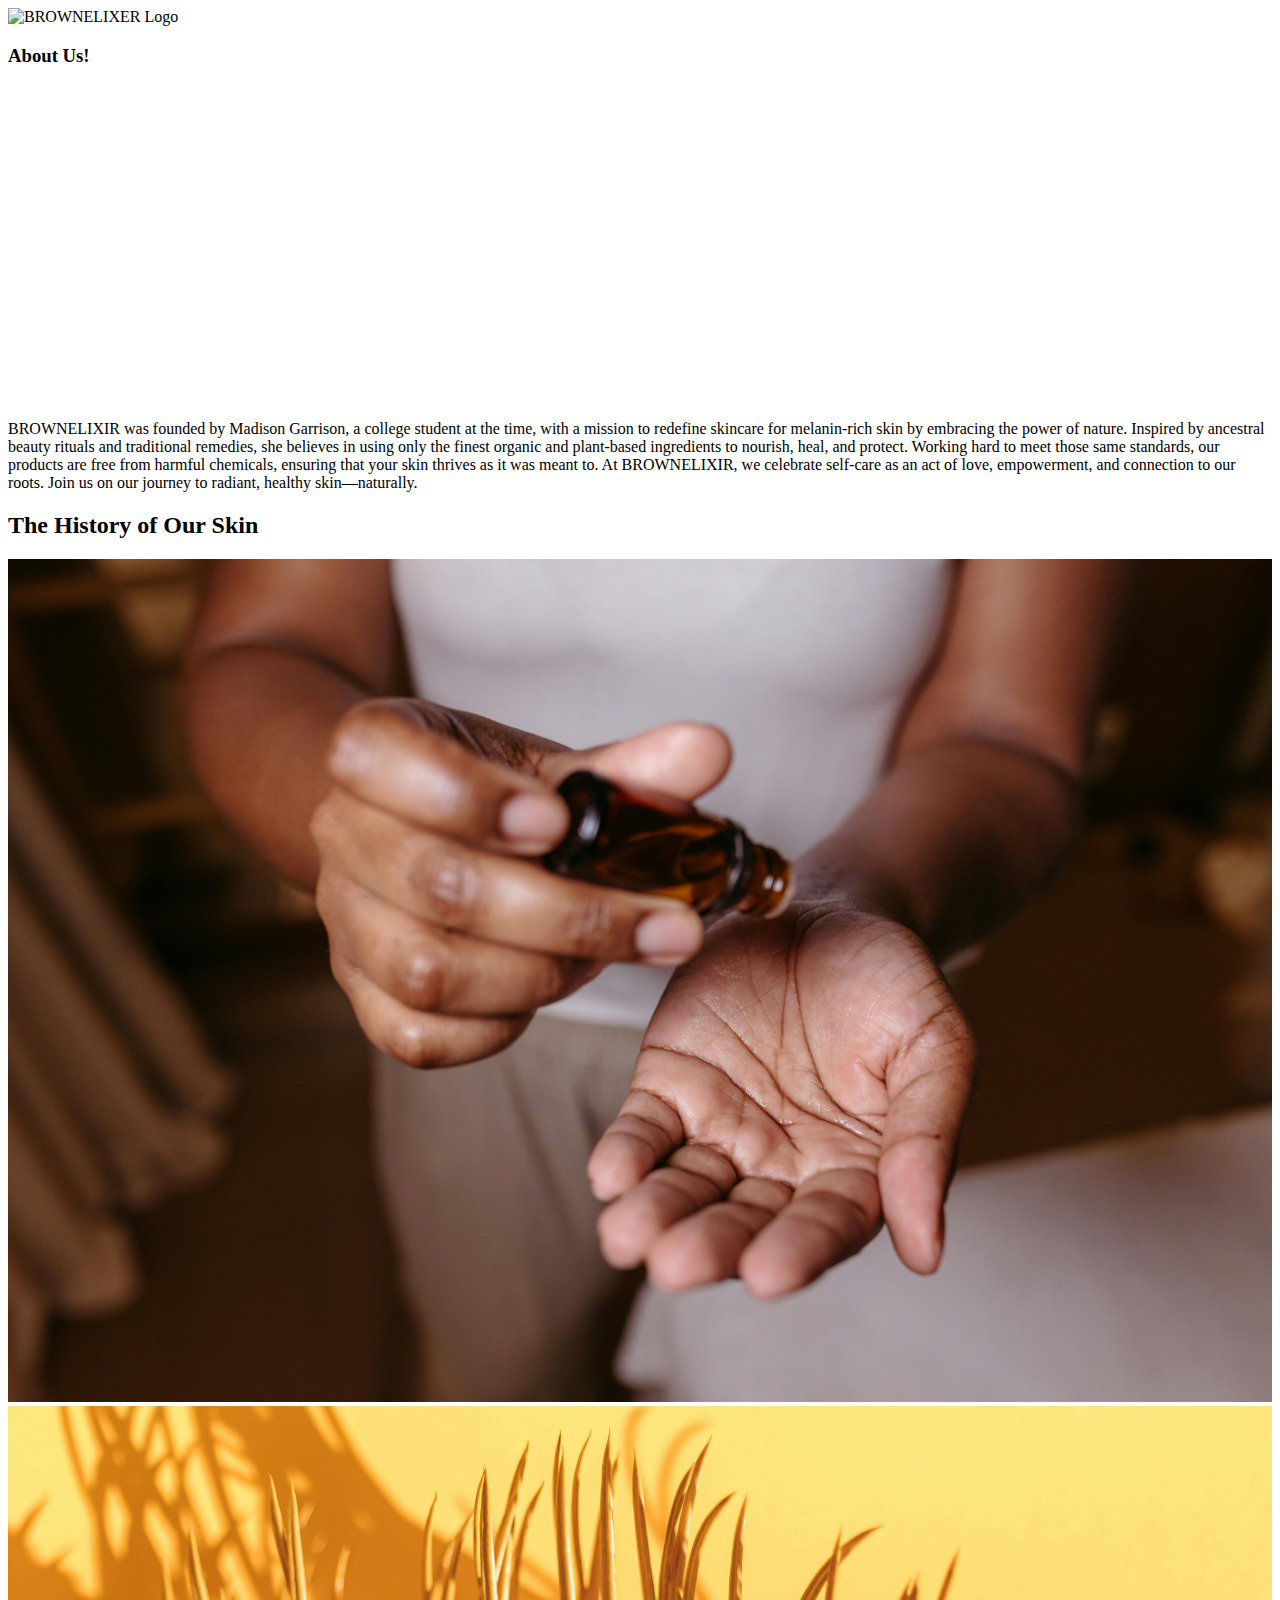
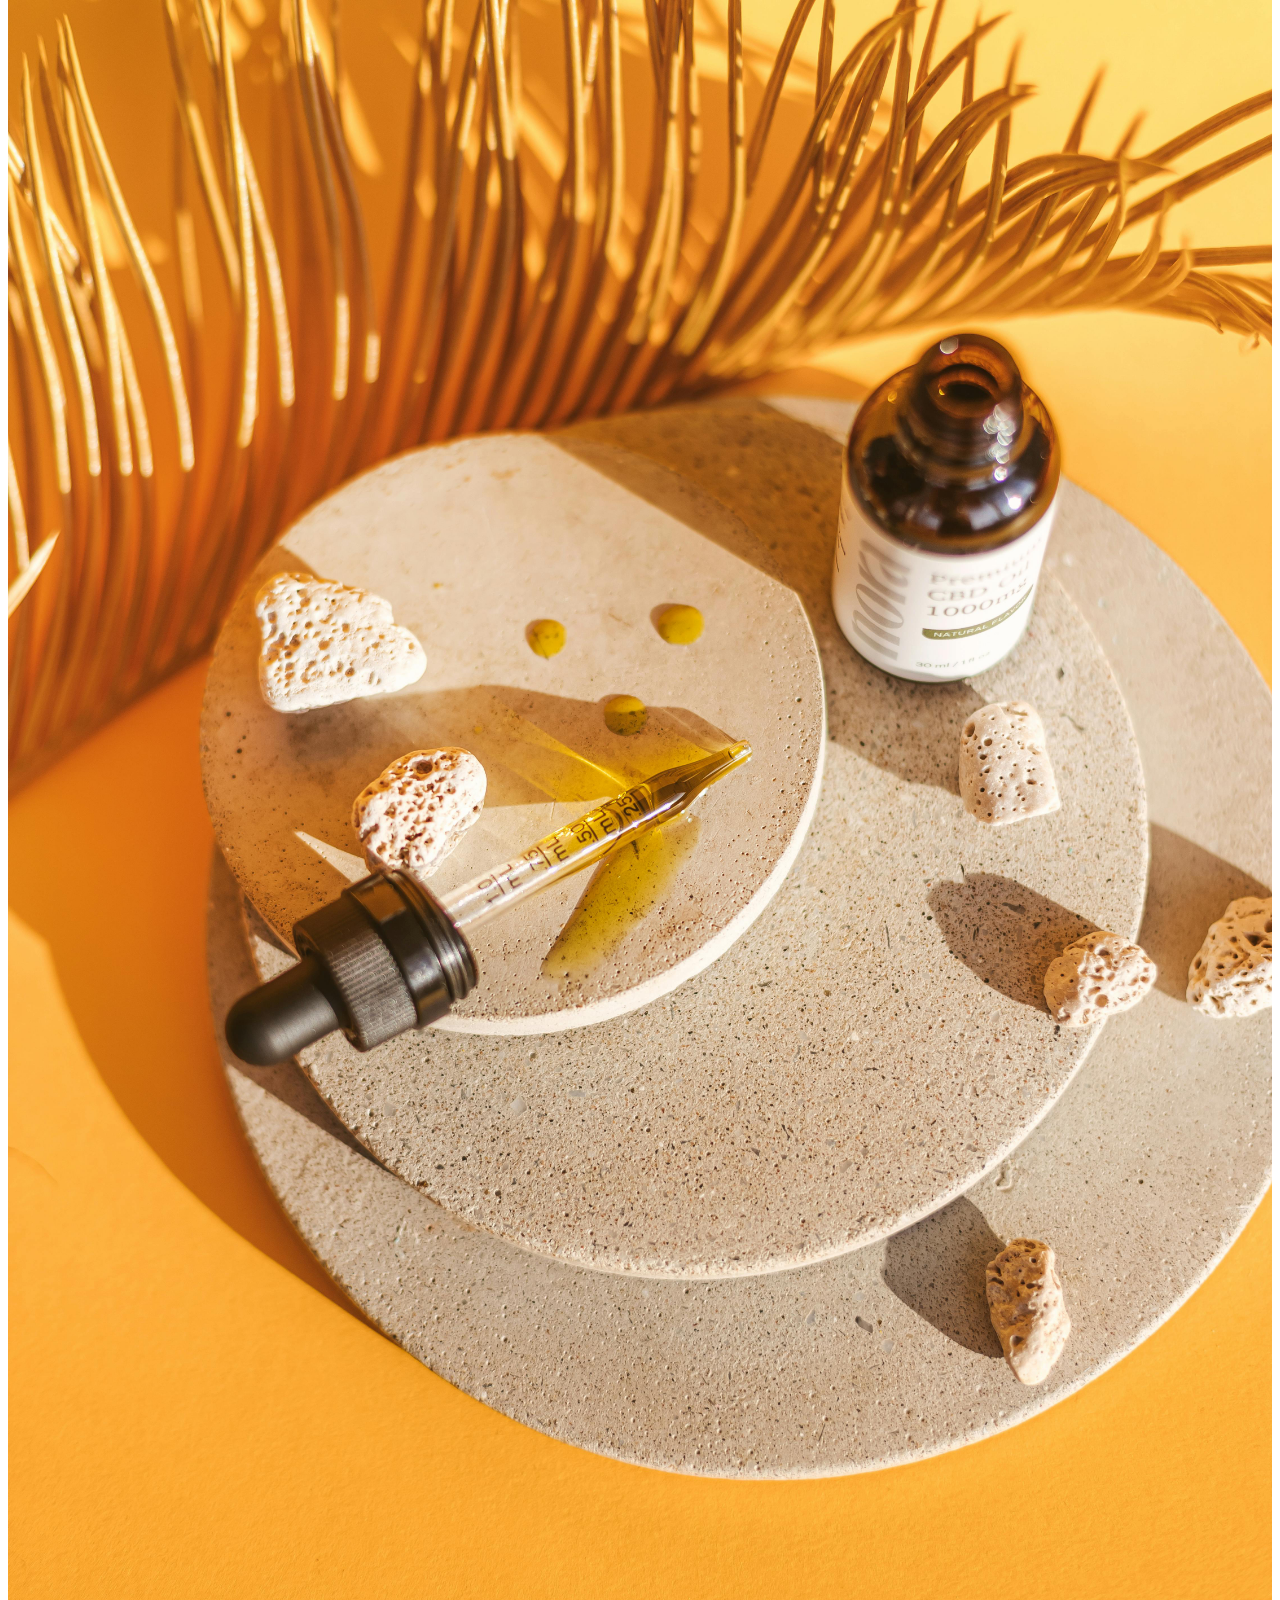
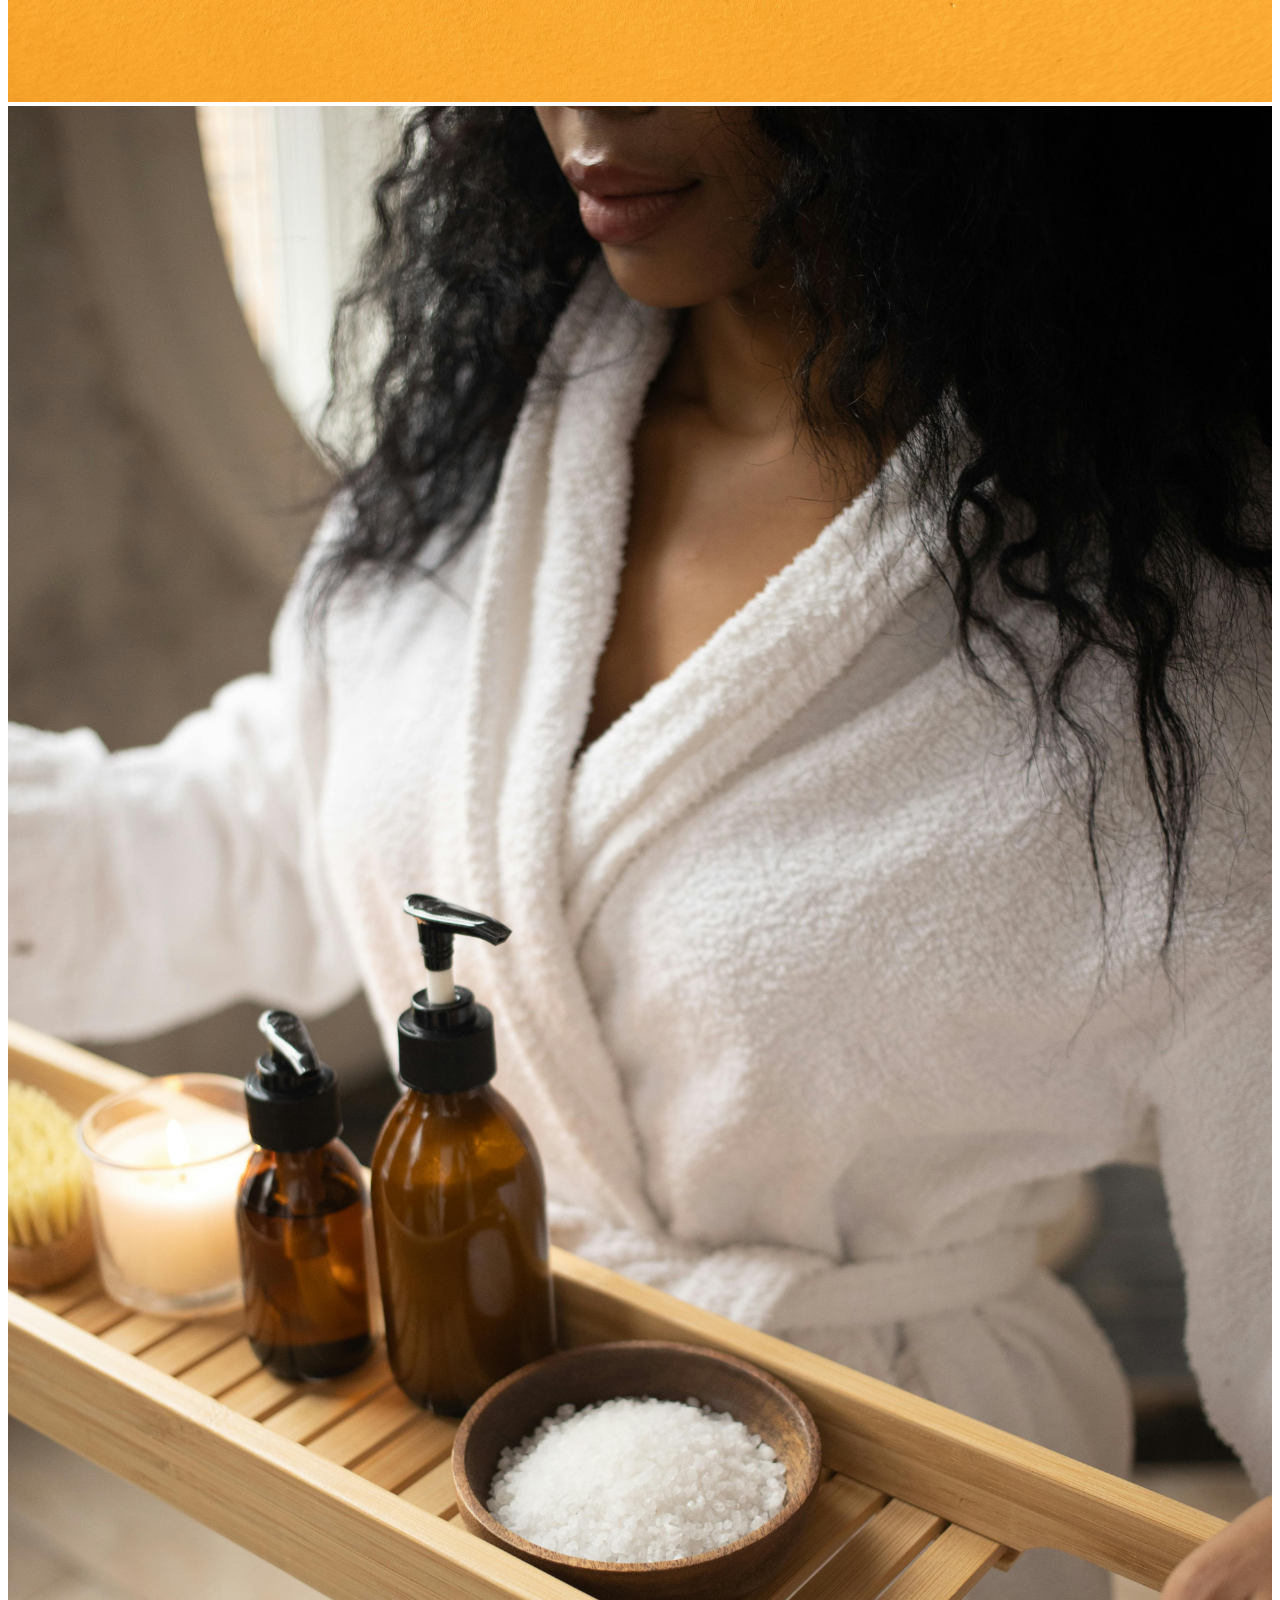
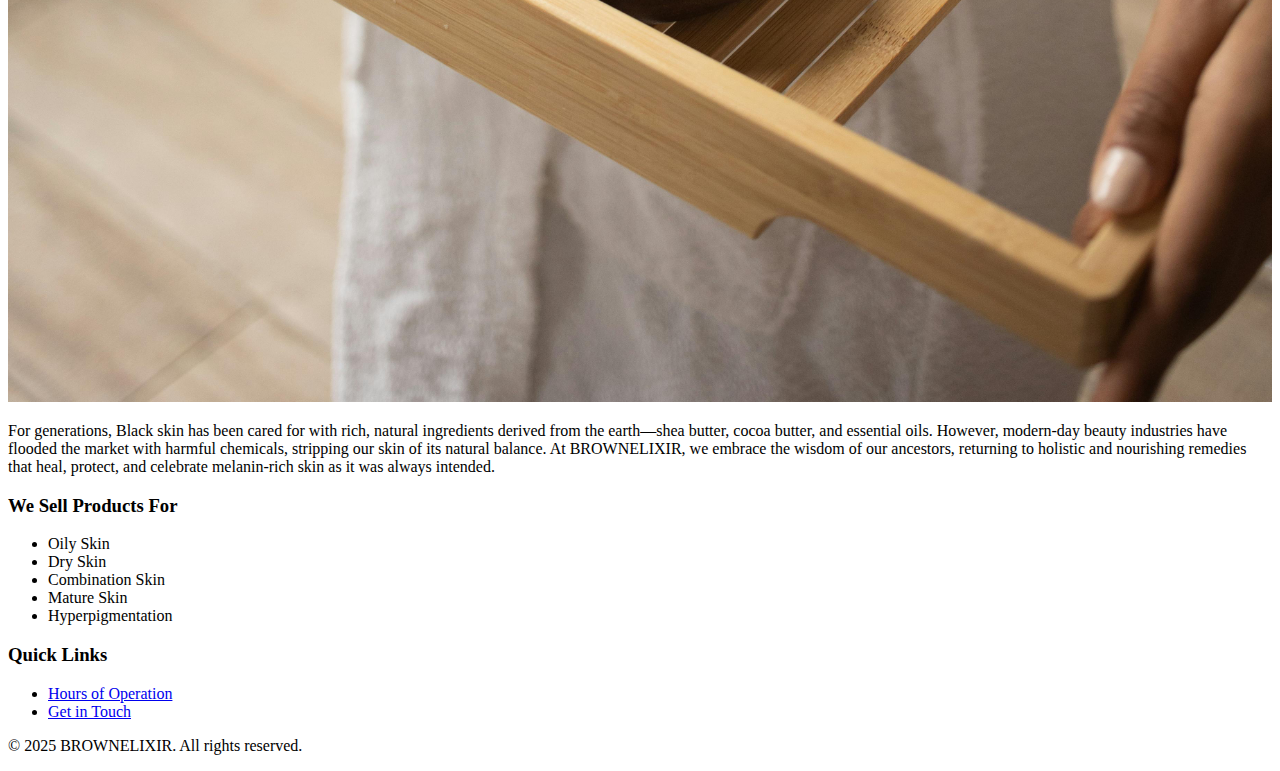
==== index.html @ a9e04490 "Rename homepage.html to index.html" ====
<!DOCTYPE html>
<html lang="en">
<head>
    <meta charset="UTF-8">
    <meta name="viewport" content="width=device-width, initial-scale=1.0">
    <title>BROWNELIXIR - Natural Body Care</title>
    <link rel="stylesheet" href="css/styles.css">
</head>
<body>
    <header>
           <img src="BROWNELIXIRLOGO.jpg" alt="BROWNELIXER Logo">
    </header>
    <main>
        <section>
            <h3>About Us!</h3>
 <iframe width="340" height="315" src="https://www.youtube.com/embed/dQw4w9WgXcQ" title="YouTube video" frameborder="0" allow="autoplay; encrypted-media" allowfullscreen></iframe>
            <p>BROWNELIXIR was founded by Madison Garrison, a college student at the time, with a mission to redefine skincare for melanin-rich skin by embracing the power of nature. Inspired by ancestral beauty rituals and traditional remedies, she believes in using only the finest organic and plant-based ingredients to nourish, heal, and protect. Working hard to meet those same standards, our products are free from harmful chemicals, ensuring that your skin thrives as it was meant to. At BROWNELIXIR, we celebrate self-care as an act of love, empowerment, and connection to our roots. Join us on our journey to radiant, healthy skin—naturally.
            </p>
            <h2>The History of Our Skin</h2>
<div class="row">
  <div class="column">
    <img src="pic1.jpg" alt="" style="width:100%">
  </div>
  <div class="column">
    <img src="pic2.jpg" alt="" style="width:100%">
  </div>
  <div class="column">
    <img src="pic3.jpg" alt="" style="width:100%">
  </div>
</div>
            <p>For generations, Black skin has been cared for with rich, natural ingredients derived from the earth—shea butter, cocoa butter, and essential oils. However, modern-day beauty industries have flooded the market with harmful chemicals, stripping our skin of its natural balance. At BROWNELIXIR, we embrace the wisdom of our ancestors, returning to holistic and nourishing remedies that heal, protect, and celebrate melanin-rich skin as it was always intended.</p>
            
            <h3>We Sell Products For</h3>
            <ul>
                <li>Oily Skin</li>
                <li>Dry Skin</li>
                <li>Combination Skin</li>
                <li>Mature Skin</li>
                <li>Hyperpigmentation</li>
            </ul>
        </section>
        <aside>
            <h3>Quick Links</h3>
            <ul>
                <li><a href="schedule.html">Hours of Operation</a></li>
                <li><a href="contact.html">Get in Touch</a></li>
            </ul>
        </aside>
    </main>
    <footer>
        <p>&copy; 2025 BROWNELIXIR. All rights reserved.</p>
    </footer>
</body>
</html>
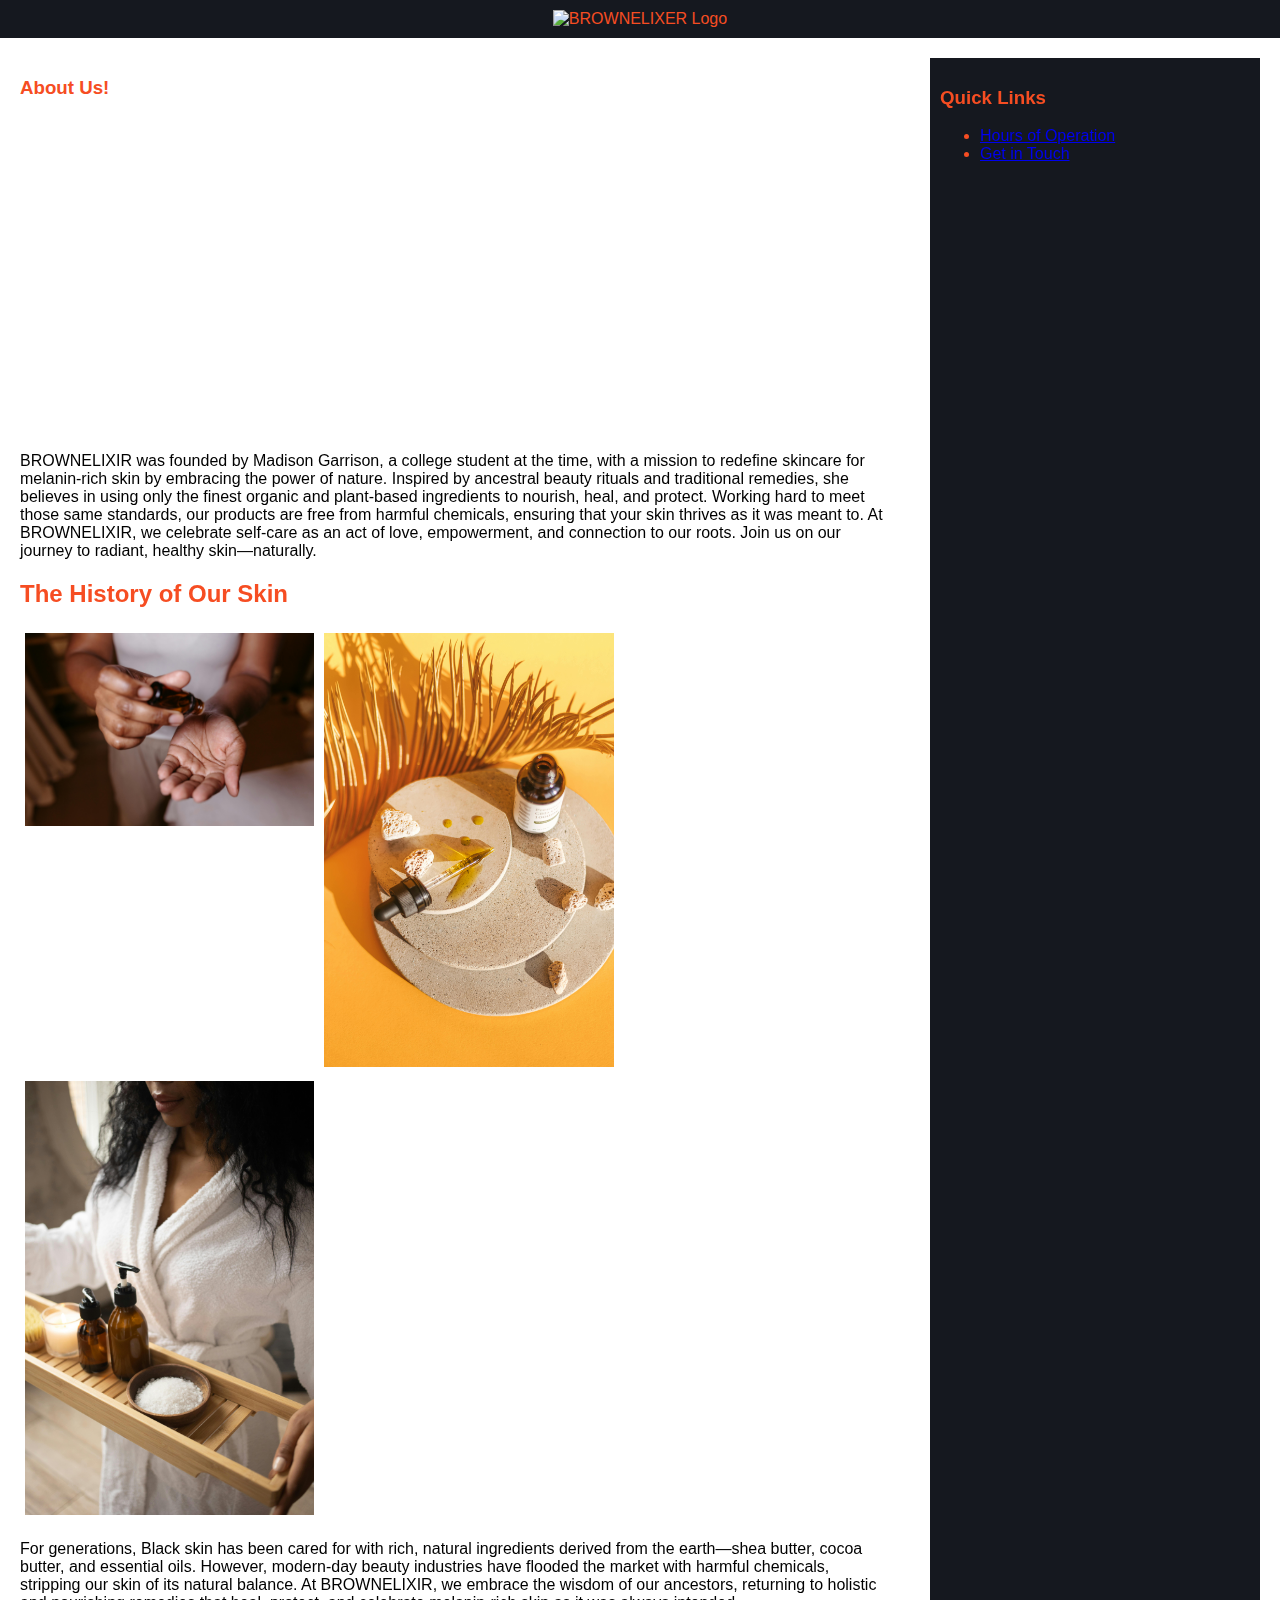
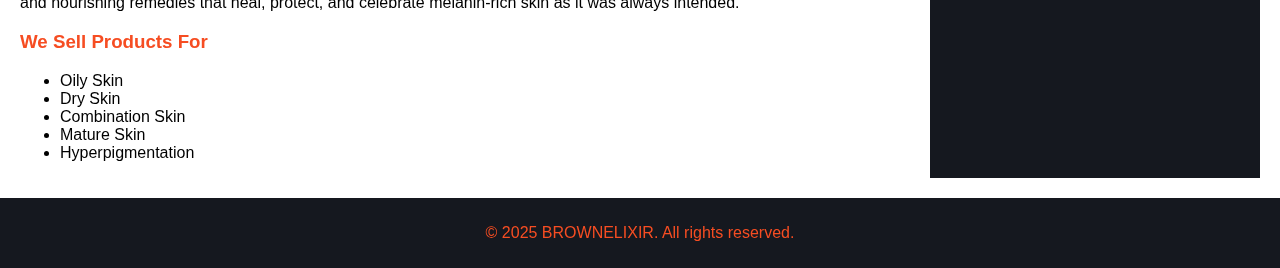
==== commit f2f94b54: "Update index.html" ====
--- a/index.html
+++ b/index.html
@@ -4,7 +4,7 @@
     <meta charset="UTF-8">
     <meta name="viewport" content="width=device-width, initial-scale=1.0">
     <title>BROWNELIXIR - Natural Body Care</title>
-    <link rel="stylesheet" href="css/styles.css">
+    <link rel="stylesheet" href="styles.css">
 </head>
 <body>
     <header>
@@ -43,7 +43,7 @@
             <h3>Quick Links</h3>
             <ul>
                 <li><a href="schedule.html">Hours of Operation</a></li>
-                <li><a href="contact.html">Get in Touch</a></li>
+                <li><a href="contactpage.html">Get in Touch</a></li>
             </ul>
         </aside>
     </main>
--- a/styles.css
+++ b/styles.css
@@ -0,0 +1,64 @@
+h2, h3{
+    color: #f64d22;
+  }
+  
+  
+  
+  body {
+      font-family: Arial, sans-serif;
+      margin: 0;
+      padding: 0;
+  }
+  header, footer {
+      background-color: #15181f;
+      color: #f64d22;
+      text-align: center;
+      padding: 10px;
+  }
+  main {
+      display: flex;
+      justify-content: space-between;
+      padding: 20px;
+  }
+  section {
+      width: 70%;
+  }
+  aside {
+      width: 25%;
+      background-color: #15181f;
+      color: #f64d22;
+      padding: 10px;
+  }
+  table {
+      width: 100%;
+      border-collapse: collapse;
+  }
+  th, td {
+      border: 1px solid black;
+      padding: 10px;
+      text-align: center;
+  }
+  form {
+      display: flex;
+      flex-direction: column;
+      width: 50%;
+      margin: auto;
+  }
+  input, textarea {
+      margin-bottom: 10px;
+      padding: 8px;
+      font-size: 16px;
+  }
+  
+  .column {
+    float: left;
+    width: 33.33%;
+    padding: 5px;
+  }
+  
+  /* Clear floats after image containers */
+  .row::after {
+    content: "";
+    clear: both;
+    display: table;
+  }
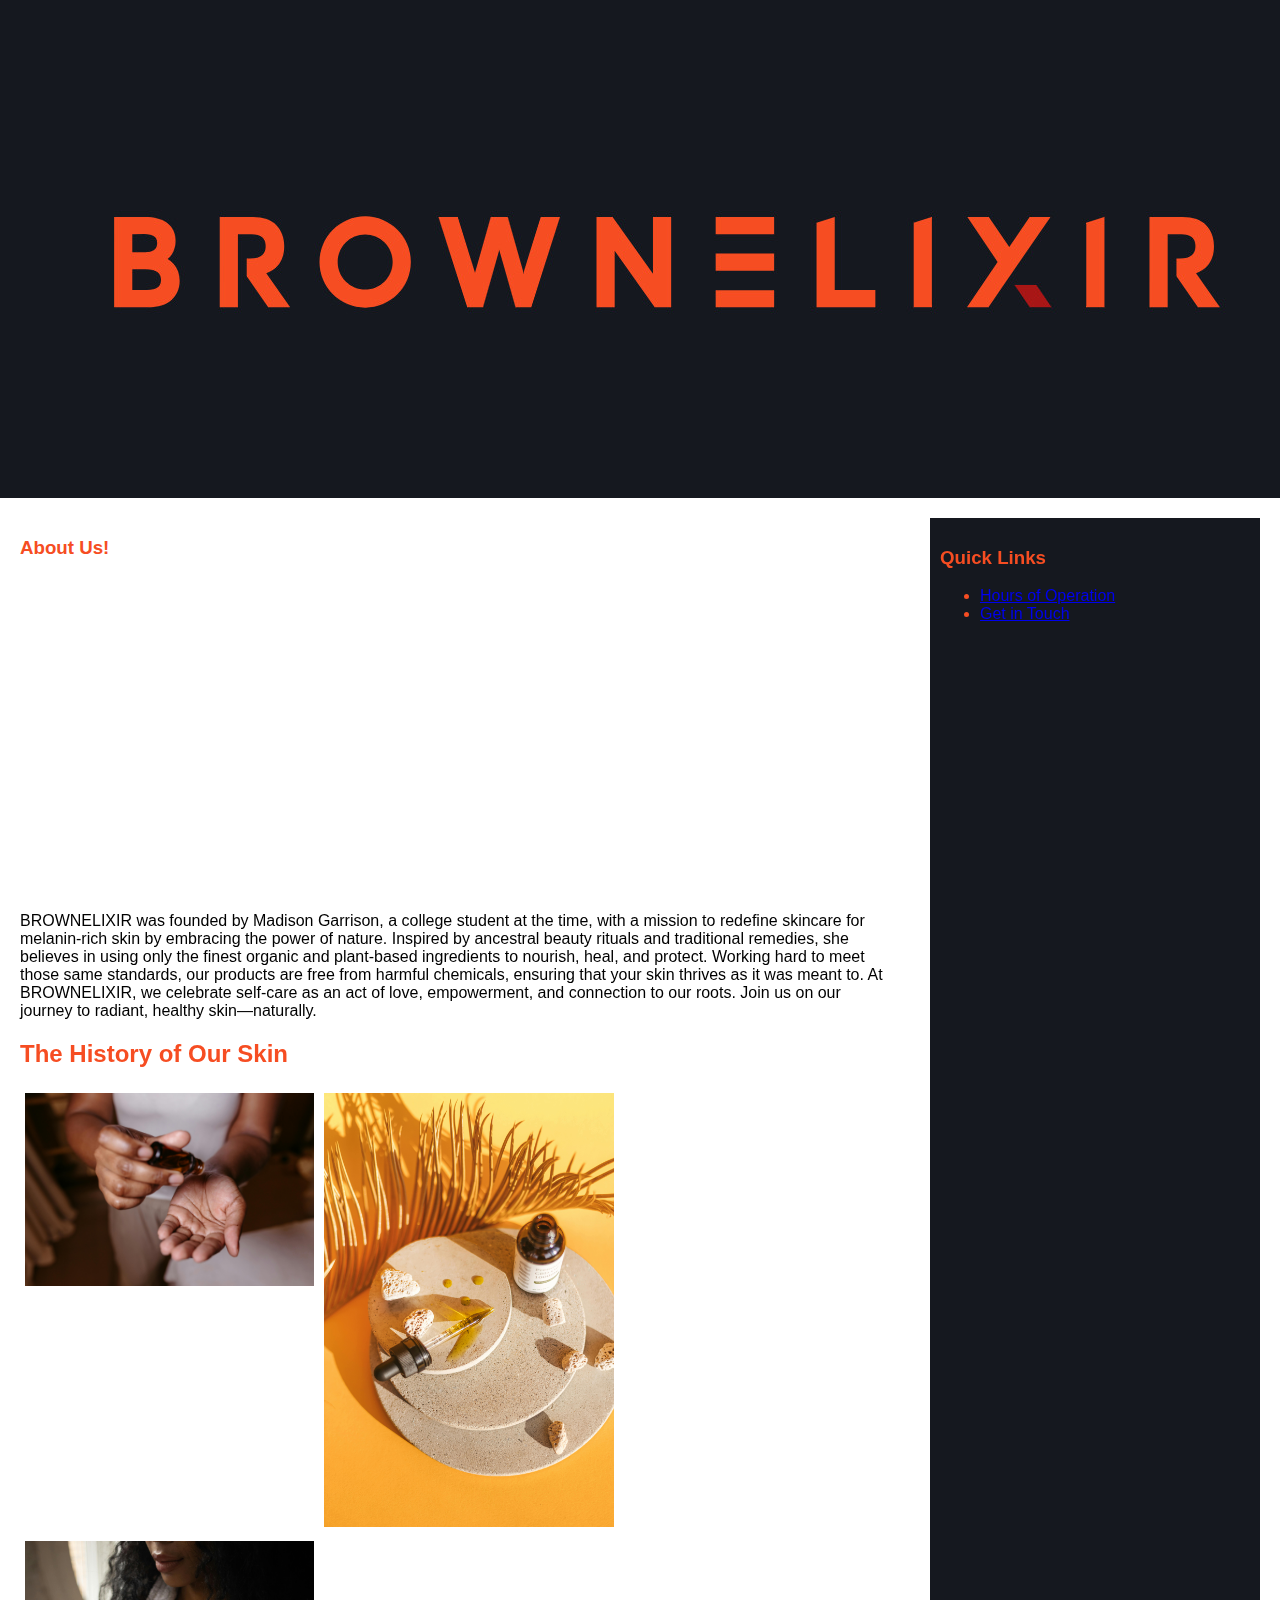
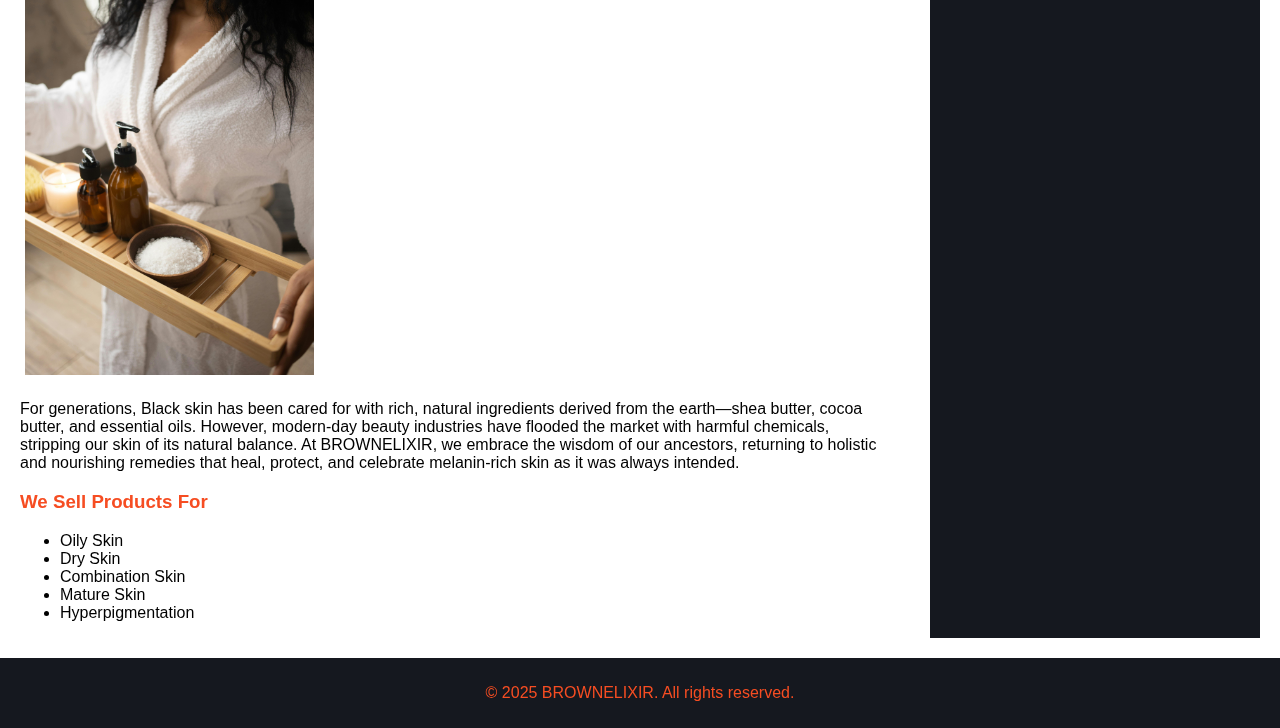
==== commit 30cdb615: "Update index.html" ====
--- a/index.html
+++ b/index.html
@@ -8,7 +8,7 @@
 </head>
 <body>
     <header>
-           <img src="BROWNELIXIRLOGO.jpg" alt="BROWNELIXER Logo">
+           <img src="BROWNELIXIR LOGO.jpg" alt="BROWNELIXER Logo">
     </header>
     <main>
         <section>
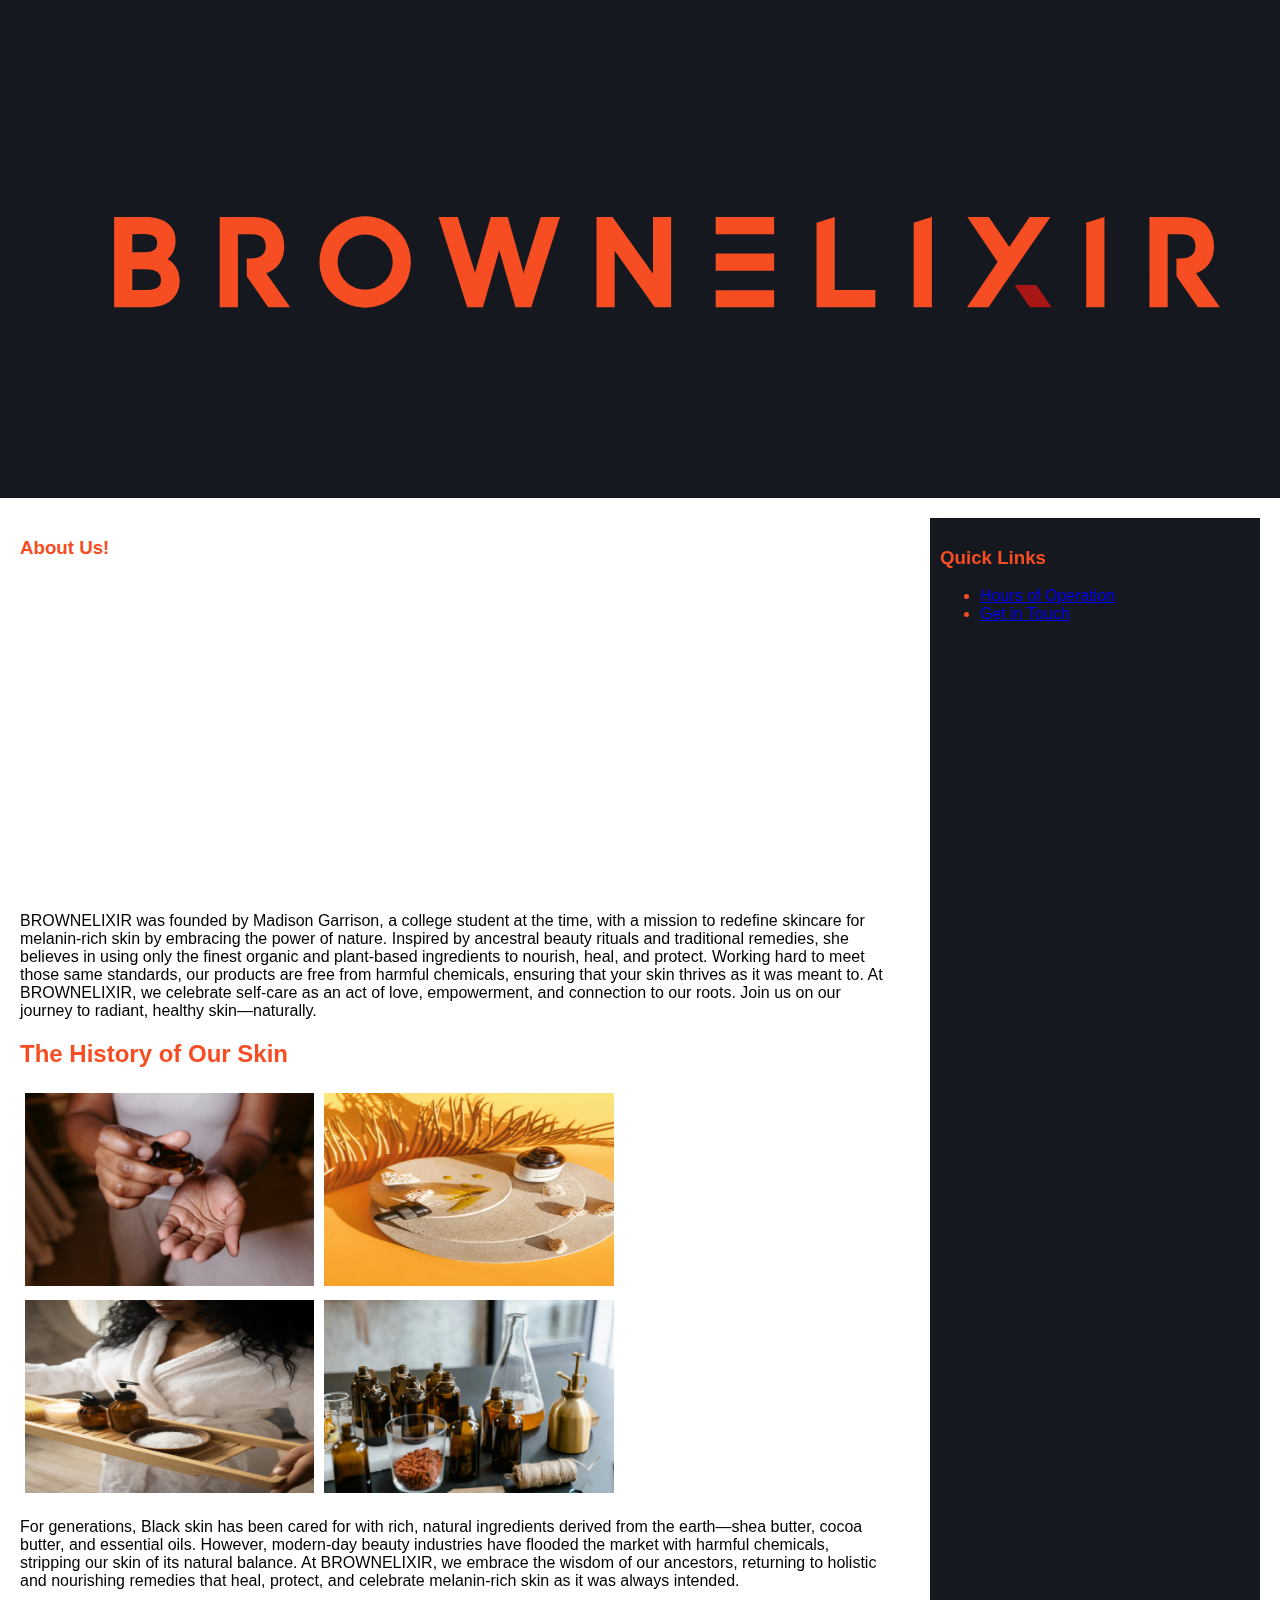
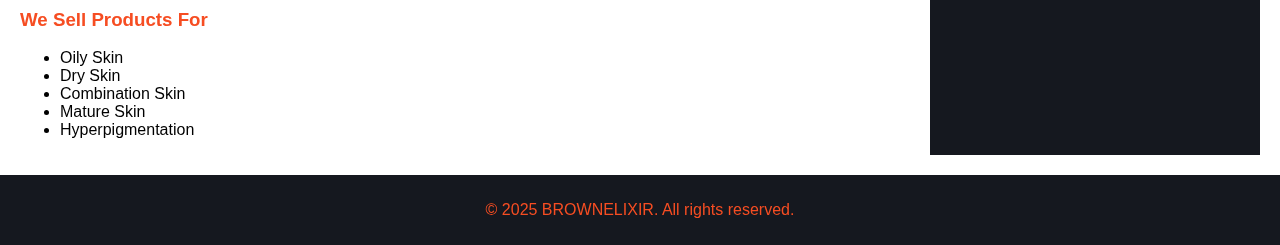
==== commit 4949fc82: "Update index.html" ====
--- a/index.html
+++ b/index.html
@@ -27,6 +27,9 @@
   <div class="column">
     <img src="pic3.jpg" alt="" style="width:100%">
   </div>
+ <div class="column">
+    <img src="pic4.jpg" alt="" style="width:100%">
+  </div>
 </div>
             <p>For generations, Black skin has been cared for with rich, natural ingredients derived from the earth—shea butter, cocoa butter, and essential oils. However, modern-day beauty industries have flooded the market with harmful chemicals, stripping our skin of its natural balance. At BROWNELIXIR, we embrace the wisdom of our ancestors, returning to holistic and nourishing remedies that heal, protect, and celebrate melanin-rich skin as it was always intended.</p>
             
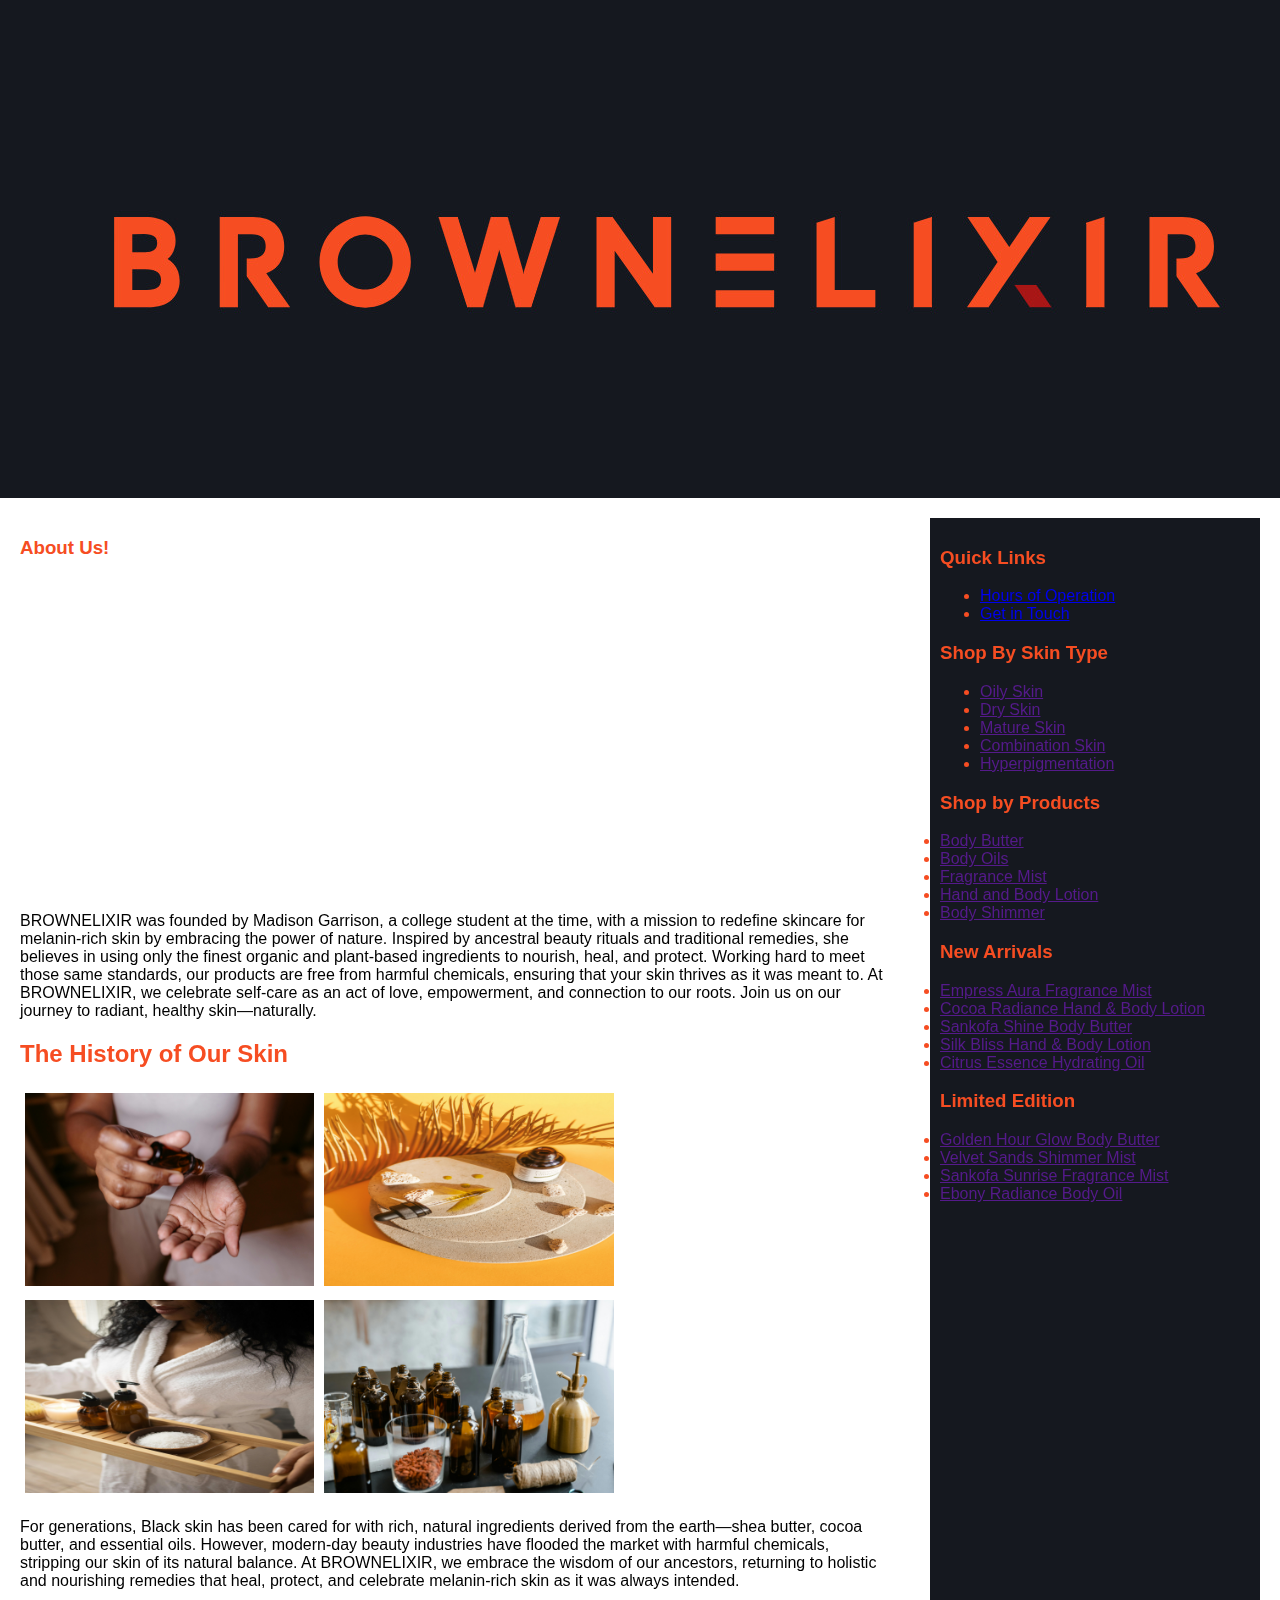
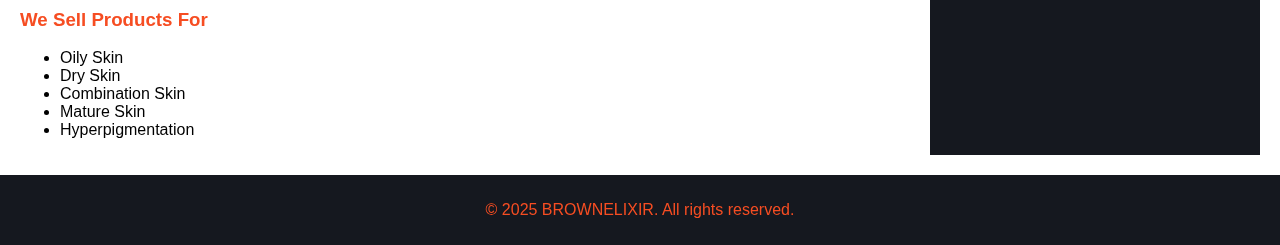
==== commit 8b6da951: "Update index.html" ====
--- a/index.html
+++ b/index.html
@@ -13,7 +13,7 @@
     <main>
         <section>
             <h3>About Us!</h3>
- <iframe width="340" height="315" src="https://www.youtube.com/embed/dQw4w9WgXcQ" title="YouTube video" frameborder="0" allow="autoplay; encrypted-media" allowfullscreen></iframe>
+ <iframe width="340" height="315" src="https://youtu.be/kKi-AKvWHGM?si=iNoq-d4gx9K7KUsC" title="YouTube video" frameborder="0" allow="autoplay; encrypted-media" allowfullscreen></iframe>
             <p>BROWNELIXIR was founded by Madison Garrison, a college student at the time, with a mission to redefine skincare for melanin-rich skin by embracing the power of nature. Inspired by ancestral beauty rituals and traditional remedies, she believes in using only the finest organic and plant-based ingredients to nourish, heal, and protect. Working hard to meet those same standards, our products are free from harmful chemicals, ensuring that your skin thrives as it was meant to. At BROWNELIXIR, we celebrate self-care as an act of love, empowerment, and connection to our roots. Join us on our journey to radiant, healthy skin—naturally.
             </p>
             <h2>The History of Our Skin</h2>
@@ -43,11 +43,36 @@
             </ul>
         </section>
         <aside>
-            <h3>Quick Links</h3>
+                        <h3>Quick Links</h3>
             <ul>
                 <li><a href="schedule.html">Hours of Operation</a></li>
                 <li><a href="contactpage.html">Get in Touch</a></li>
             </ul>
+            <h3>Shop By Skin Type</h3>
+            <ul>
+                <li><a href="">Oily Skin</a></li>
+                <li><a href="">Dry Skin</a></li>
+                <li><a href="">Mature Skin</a></li>
+                <li><a href="">Combination Skin</a></li>
+                <li><a href="">Hyperpigmentation</a></li>
+            </ul>
+            <h3>Shop by Products</h3>
+                <li><a href="">Body Butter</a></li>
+                <li><a href="">Body Oils</a></li>
+                <li><a href="">Fragrance Mist</a></li>
+                <li><a href="">Hand and Body Lotion</a></li>
+                <li><a href="">Body Shimmer</a></li>
+            <h3>New Arrivals</h3>
+                <li><a href="">Empress Aura Fragrance Mist</a></li>
+                <li><a href="">Cocoa Radiance Hand & Body Lotion</a></li>
+                <li><a href="">Sankofa Shine Body Butter</a></li>
+                <li><a href="">Silk Bliss Hand & Body Lotion</a></li>
+                <li><a href="">Citrus Essence Hydrating Oil</a></li>
+            <h3>Limited Edition</h3>
+                <li><a href="">Golden Hour Glow Body Butter</a></li>
+                <li><a href="">Velvet Sands Shimmer Mist</a></li>
+                <li><a href="">Sankofa Sunrise Fragrance Mist</a></li>
+                <li><a href="">Ebony Radiance Body Oil</a></li>
         </aside>
     </main>
     <footer>
